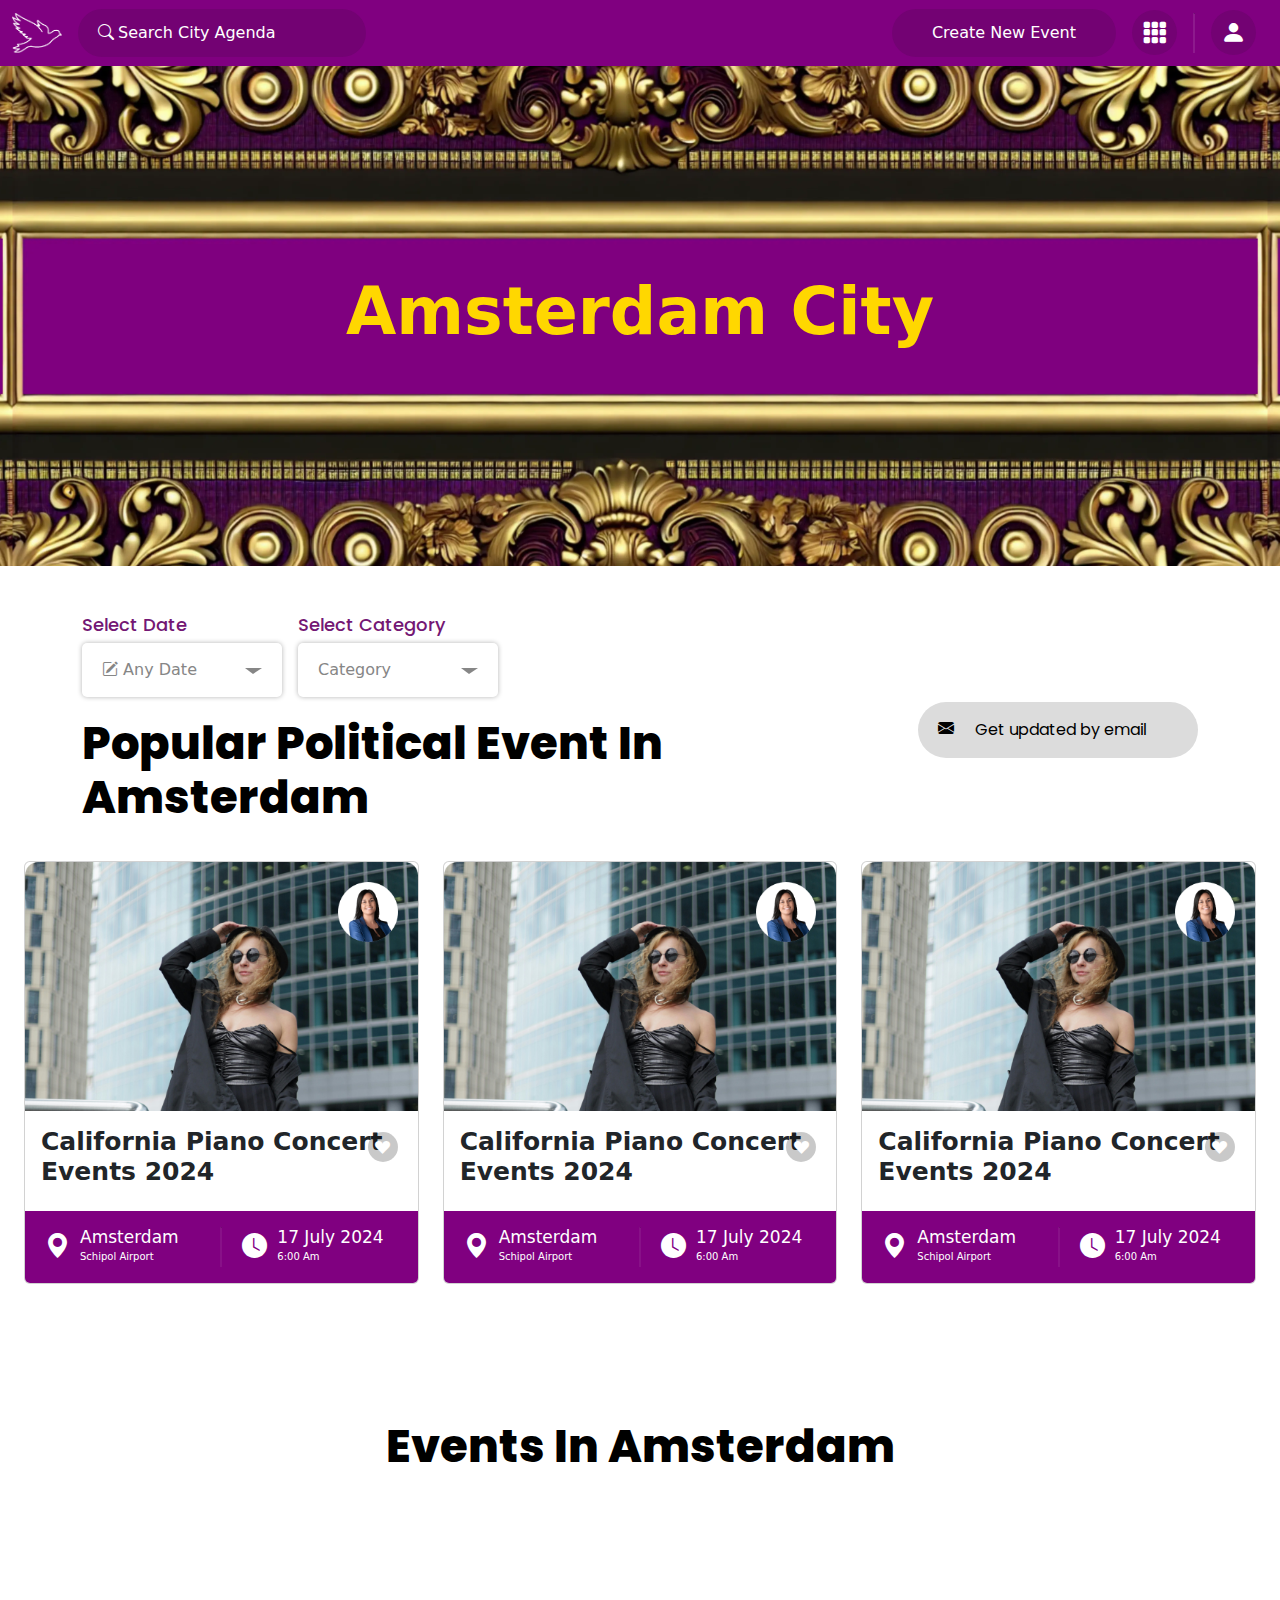
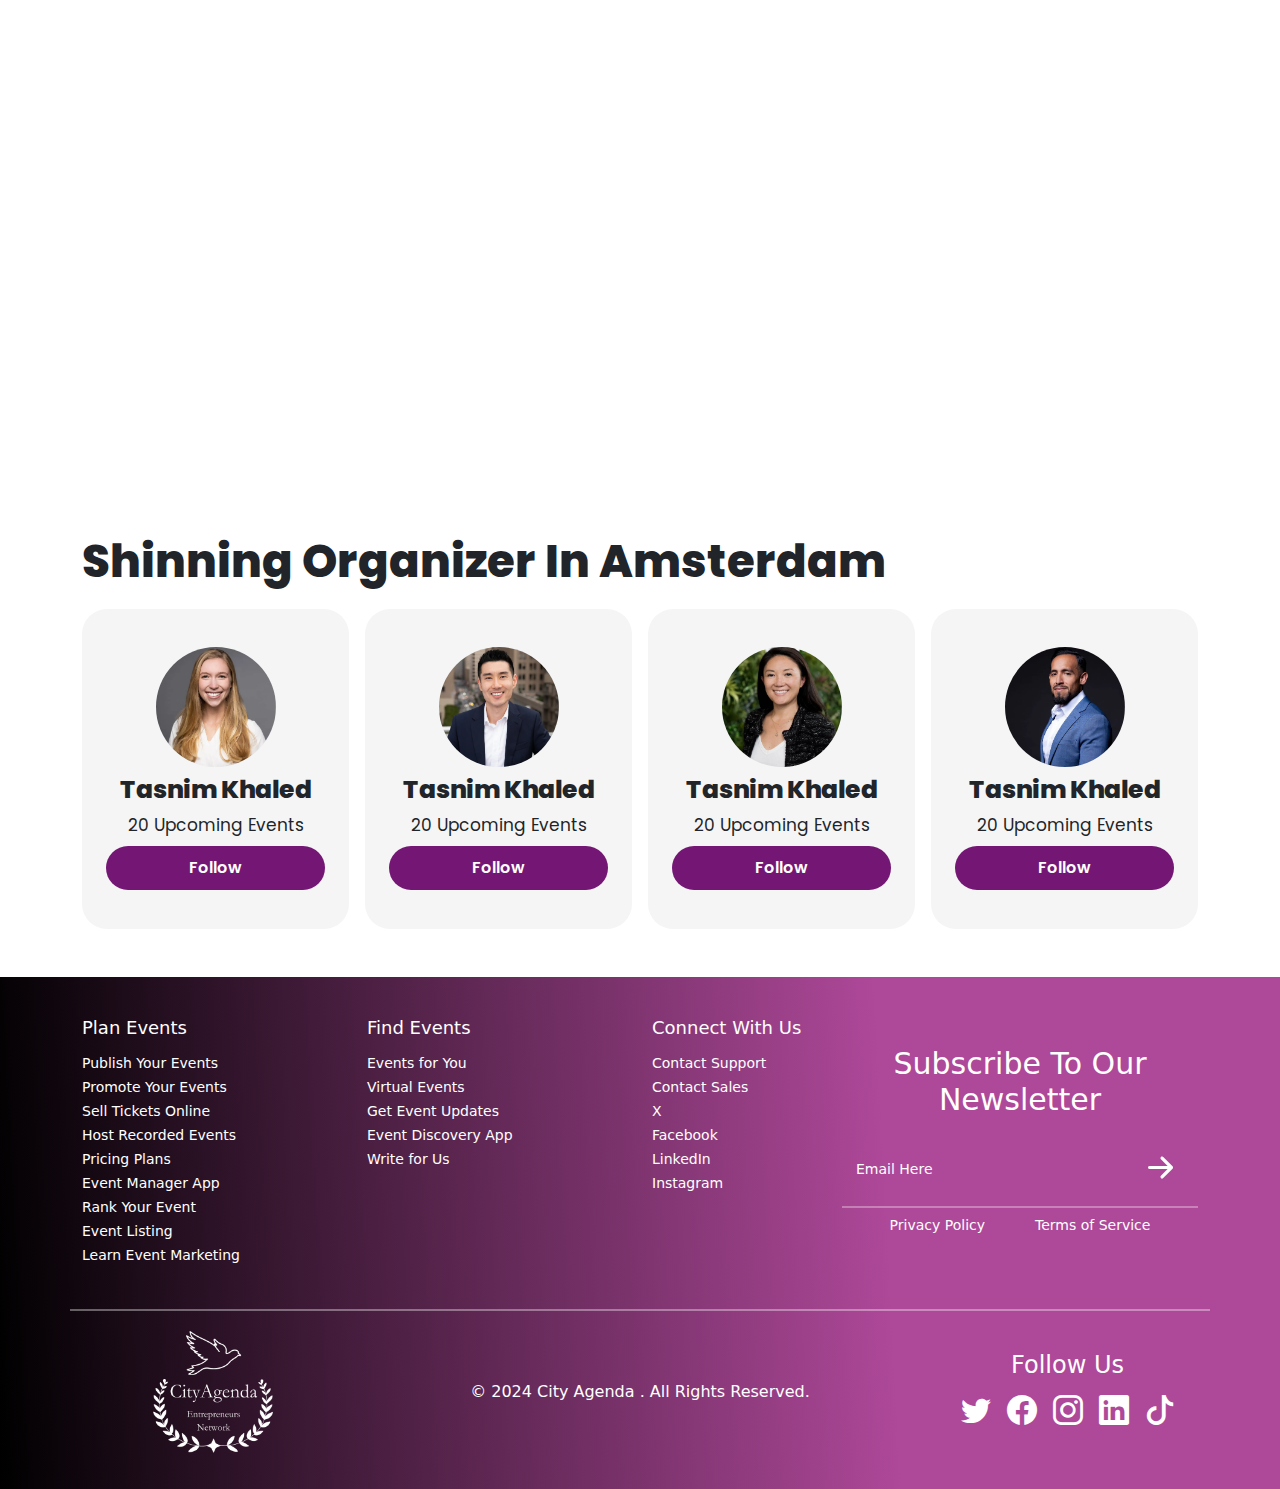
==== amesterdamPage.html @ 3f6eb044 "done" ====
<!DOCTYPE html>
<html lang="en">
<head>
    <meta charset="UTF-8">
    <meta name="viewport" content="width=device-width, initial-scale=1.0">
    <link rel="preconnect" href="https://fonts.googleapis.com">
    <link rel="preconnect" href="https://fonts.gstatic.com" crossorigin>
    <link href="https://fonts.googleapis.com/css2?family=Poppins:wght@400;500;600;700;800;900&display=swap" rel="stylesheet">

    <link rel="stylesheet" href="css/styles.css">
    <link rel="stylesheet" href="css/responsive.css">
    <link href="https://cdn.jsdelivr.net/npm/bootstrap@5.3.3/dist/css/bootstrap.min.css" rel="stylesheet" integrity="sha384-QWTKZyjpPEjISv5WaRU9OFeRpok6YctnYmDr5pNlyT2bRjXh0JMhjY6hW+ALEwIH" crossorigin="anonymous">
    <link href="https://cdn.jsdelivr.net/npm/bootstrap-icons@1.10.0/font/bootstrap-icons.css" rel="stylesheet">

    <title>Event Page</title>

</head>

<body>
    <nav class="navbar navbar-expand-lg main-nav container-fluid">
        <div class="w-100 justify-content-center">
            <div class="row w-100 align-items-center justify-content-end justify-content-sm-between">
                <div class="col-md-7 ps-4 col-sm-10 d-flex align-items-center justify-content-between justify-content-sm-start">
                    <!-- Logo -->
                    <a class="navbar-brand" href="#">
                        <img src="img/Logo.png" alt="Logo">
                    </a>
                    <!-- Search Form -->
                    <form class="d-flex align-items-center gap-1 nav-form-search" role="search">
                        <i class="bi bi-search"></i>
                        <input class="form-control me-2" type="search" placeholder="Search City Agenda" aria-label="Search City Agenda">
                    </form>
                </div>
                <!-- Toggler Button for Mobile -->
                <div class="col-2 d-lg-none d-flex justify-content-end mt-0 mt-lg-0">
                    <button class="navbar-toggler p-2" type="button" data-bs-toggle="collapse" data-bs-target="#navbarNavAltMarkup" aria-controls="navbarNavAltMarkup" aria-expanded="false" aria-label="Toggle navigation">
                        <span class="navbar-toggler-icon"></span>
                    </button>
                </div>
                <!-- Navbar Links -->
                <div class="col-md-5 col-sm-12 collapse navbar-collapse justify-content-end" id="navbarNavAltMarkup">
                    <div class="d-flex gap-3 align-items-center nav-control justify-content-lg-end justify-content-between pt-lg-0 pb-lg-0 pt-sm-3 pb-sm-3 p-0">
                        <a href="#"><button class="new-event" >Create New Event</button></a>
                        <div class="nav-action d-flex gap-3 align-items-center">
                            <!-- <i class="bi bi-people-fill"></i> -->
                            <i class="bi bi-grid-3x3-gap-fill"></i>
                            <hr class="d-none d-sm-block">
                            <i class="bi bi-person-fill"></i>
                        </div>
                    </div>
                </div>
            </div>
        </div>
    </nav>




    <section class="container-fluid bannerInner">
        <div class="container bannerInnerContent">
            <h1>Amsterdam City</h1>
        </div>
    </section>



    <section class="container-fluid p-5 pe-2 ps-2">
        <div class="container d-flex flex-lg-row flex-column">
            <div class="filterTitle">
                <div class="filterBtn d-flex gap-3 flex-column flex-lg-row flex-md-row">
                    <div class="dropdown">
                        <h4>Select Date</h4>
                        <button class="btn btn-secondary dropdown-toggle" type="button" data-bs-toggle="dropdown" aria-expanded="false">
                            <i class="bi bi-pencil-square"></i> Any Date
                        </button>
                        <ul class="dropdown-menu">
                          <li><a class="dropdown-item" href="#">Action</a></li>
                          <li><a class="dropdown-item" href="#">Another action</a></li>
                          <li><a class="dropdown-item" href="#">Something else here</a></li>
                        </ul>
                    </div>
                    <div class="dropdown">
                        <h4>Select Category</h4>
                        <button class="btn btn-secondary dropdown-toggle" type="button" data-bs-toggle="dropdown" aria-expanded="false">
                            Category
                        </button>
                        <ul class="dropdown-menu">
                          <li><a class="dropdown-item" href="#">Action</a></li>
                          <li><a class="dropdown-item" href="#">Another action</a></li>
                          <li><a class="dropdown-item" href="#">Something else here</a></li>
                        </ul>
                    </div>
                </div>
                <h2>Popular Political Event In Amsterdam</h2>
            </div>
            <div class="btnSection">
                <a href="#" class="getUpdateBtn"><i class="bi bi-envelope-fill"></i><button>Get updated by email</button></a>
            </div>
        </div>
        <div class="resultSection p-3">
            <div class="row">
                <div class="col-lg-4 col-md-6 col-sm-12 mb-4 col-">
                    <div class="card" style="width: 100%;">
                        <img class="user-id" src="img/user-img.png">
                        <i class="bi bi-suit-heart-fill heartIcon"></i>
                        <img src="img/image-1.png" alt="image-1">
                        <div class="card-body">
                        <h3>California Piano Concert Events 2024</h3>
                        </div>
                        <div class="card-bottom">
                            <div class="d-flex align-items-center">
                                <i class="bi bi-geo-alt-fill"></i>
                                <p>
                                    Amsterdam <br>
                                    <span>Schipol Airport</span>
                                </p>
                            </div>
                            <hr>
                            <div class="d-flex align-items-center">
                                <i class="bi bi-clock-fill"></i>
                                <p>
                                    17 July 2024<br>
                                    <span>6:00 Am</span>
                                </p>
                            </div>
                        </div>
                    </div>
                </div>
                <div class="col-lg-4 col-md-6 col-sm-12 mb-4 col-">
                    <div class="card" style="width: 100%;">
                        <img class="user-id" src="img/user-img.png">
                        <i class="bi bi-suit-heart-fill heartIcon"></i>
                        <img src="img/image-1.png" alt="image-1">
                        <div class="card-body">
                        <h3>California Piano Concert Events 2024</h3>
                        </div>
                        <div class="card-bottom">
                            <div class="d-flex align-items-center">
                                <i class="bi bi-geo-alt-fill"></i>
                                <p>
                                    Amsterdam <br>
                                    <span>Schipol Airport</span>
                                </p>
                            </div>
                            <hr>
                            <div class="d-flex align-items-center">
                                <i class="bi bi-clock-fill"></i>
                                <p>
                                    17 July 2024<br>
                                    <span>6:00 Am</span>
                                </p>
                            </div>
                        </div>
                    </div>
                </div>
                <div class="col-lg-4 col-md-6 col-sm-12 mb-4 col-">
                    <div class="card" style="width: 100%;">
                        <img class="user-id" src="img/user-img.png">
                        <i class="bi bi-suit-heart-fill heartIcon"></i>
                        <img src="img/image-1.png" alt="image-1">
                        <div class="card-body">
                        <h3>California Piano Concert Events 2024</h3>
                        </div>
                        <div class="card-bottom">
                            <div class="d-flex align-items-center">
                                <i class="bi bi-geo-alt-fill"></i>
                                <p>
                                    Amsterdam <br>
                                    <span>Schipol Airport</span>
                                </p>
                            </div>
                            <hr>
                            <div class="d-flex align-items-center">
                                <i class="bi bi-clock-fill"></i>
                                <p>
                                    17 July 2024<br>
                                    <span>6:00 Am</span>
                                </p>
                            </div>
                        </div>
                    </div>
                </div>
            </div>
        </div>
    </section>


    <section class="container-fluid p-5 pe-2 ps-2">
        <div class="container mapSection">
            <h2>Events In Amsterdam</h2>
            <iframe src="https://www.google.com/maps/embed?pb=!1m18!1m12!1m3!1d77979.66565659293!2d4.821560478684061!3d52.35474184399191!2m3!1f0!2f0!3f0!3m2!1i1024!2i768!4f13.1!3m3!1m2!1s0x47c63fb5949a7755%3A0x6600fd4cb7c0af8d!2sAmsterdam%2C%20Netherlands!5e0!3m2!1sen!2sph!4v1731397516847!5m2!1sen!2sph" width="100%" height="550" style="border:0; border-radius: 20px;" allowfullscreen="" loading="lazy" referrerpolicy="no-referrer-when-downgrade"></iframe>
        </div>
    </section>



    <section class="container-fluid p-5 pe-2 ps-2">
        <div class="container orgInnerSec">
            <h2>Shinning Organizer In Amsterdam</h2>
            <div class="d-flex gap-3 flex-wrap flex-lg-nowrap">
                <div class="orgPerCard d-flex flex-column gap-2 align-items-center justify-content-center p-4">
                    <img src="img/newImg30.webp">
                    <h3>Tasnim Khaled</h3>
                    <p>20 Upcoming Events</p>
                    <a href="#">Follow</a>
                </div>
                <div class="orgPerCard d-flex flex-column gap-2 align-items-center justify-content-center p-4">
                    <img src="img/newImg29.webp">
                    <h3>Tasnim Khaled</h3>
                    <p>20 Upcoming Events</p>
                    <a href="#">Follow</a>
                </div>
                <div class="orgPerCard d-flex flex-column gap-2 align-items-center justify-content-center p-4">
                    <img src="img/newImg28.webp">
                    <h3>Tasnim Khaled</h3>
                    <p>20 Upcoming Events</p>
                    <a href="#">Follow</a>
                </div>
                <div class="orgPerCard d-flex flex-column gap-2 align-items-center justify-content-center p-4">
                    <img src="img/newImg27.webp">
                    <h3>Tasnim Khaled</h3>
                    <p>20 Upcoming Events</p>
                    <a href="#">Follow</a>
                </div>
            </div>
        </div>
    </section>



    

    <footer class="container-fluid footer-section">
        <section class="container">
            <div class="row top-footer">
                <div class="col-lg-3 col-md-4 col-sm-12 mb-3">
                    <h4>Plan Events</h4>
                    <ul>
                        <li><a href="#">Publish Your Events</a></li>
                        <li><a href="#">Promote Your Events</a></li>
                        <li><a href="#">Sell Tickets Online</a></li>
                        <li><a href="#">Host Recorded Events</a></li>
                        <li><a href="#">Pricing Plans</a></li>
                        <li><a href="#">Event Manager App</a></li>
                        <li><a href="#">Rank Your Event</a></li>
                        <li><a href="#">Event Listing</a></li>
                        <li><a href="#">Learn Event Marketing</a></li>
                    </ul>
                </div>
                <div class="col-lg-3 col-md-4 col-sm-12 mb-3">
                    <h4>Find Events</h4>
                    <ul>
                        <li><a href="#">Events for You</a></li>
                        <li><a href="#">Virtual Events</a></li>
                        <li><a href="#">Get Event Updates</a></li>
                        <li><a href="#">Event Discovery App</a></li>
                        <li><a href="#">Write for Us</a></li>
                    </ul>
                </div>
                <div class="col-lg-2 col-md-4 col-sm-12 mb-3">
                    <h4>Connect With Us</h4>
                    <ul>
                        <li><a href="#">Contact Support</a></li>
                        <li><a href="#">Contact Sales</a></li>
                        <li><a href="#">X</a></li>
                        <li><a href="#">Facebook</a></li>
                        <li><a href="#">LinkedIn</a></li>
                        <li><a href="#">Instagram</a></li>
                    </ul>
                </div>
                <div class="col-lg-4 col-md-12 mb-3 d-flex justify-content-center align-items-center newsletter-col">
                    <h2>Subscribe To Our Newsletter</h2>
                    <form class="newsletter-form container d-flex justify-content-between align-items-center">
                        <input type="email" placeholder="Email Here">
                        <i class="bi bi-arrow-right-short"></i>
                    </form>
                    <ul>
                        <li><a href="#">Privacy Policy</a></li>
                        <li><a href="#">Terms of Service</a></li>
                    </ul>
                </div>
            </div>
            <div class="row bottom-footer">
                <div class="col-lg-3 col-md-12 mb-3 footer-Logo d-flex justify-content-center">
                    <img src="img/footerLogo.png">
                </div>
                <div class="col-lg-6 col-md-12 mb-3 d-flex justify-content-center align-items-center">
                    <p class="text-center creds">© 2024 City Agenda . All Rights Reserved.</p>
                </div>
                <div class="col-lg-3 col-md-12 mb-3 d-flex flex-column align-items-sm-center justify-content-center footer-social">
                    <h4>Follow Us</h4>
                    <div class="social-icons d-flex gap-3">
                        <i class="bi bi-twitter"></i>
                        <i class="bi bi-facebook"></i>
                        <i class="bi bi-instagram"></i>
                        <i class="bi bi-linkedin"></i>
                        <i class="bi bi-tiktok"></i>
                    </div>
                </div>
            </div>
        </section>
    </footer>
    
</body>

<script src="https://code.jquery.com/jquery-3.7.1.min.js" integrity="sha256-/JqT3SQfawRcv/BIHPThkBvs0OEvtFFmqPF/lYI/Cxo=" crossorigin="anonymous"></script>
<script src="https://cdn.jsdelivr.net/npm/bootstrap@5.3.3/dist/js/bootstrap.bundle.min.js" integrity="sha384-YvpcrYf0tY3lHB60NNkmXc5s9fDVZLESaAA55NDzOxhy9GkcIdslK1eN7N6jIeHz" crossorigin="anonymous"></script>

</html>
---- css/styles.css ----
.main-nav{
    background-color: #800080!important;
}

.navbar-brand img {
    width: 50px;
}

.nav-form-search i{
    color:#fff;
}


.nav-form-search{
    background-color: #730273;
    border-radius: 50px;
    padding:12px 40px !important;
    padding-left: 20px!important;
}


.nav-form-search input[type="search"]{
    background-color: transparent;
    border: 0px;
    color:#fff;
    padding: 0px;
}

.nav-form-search input[type="search"]::placeholder{
    color:#fff;
}


.navbar-content{
    display: flex;
    justify-content: space-between;
    width: 100%;
}

.new-event{
    background-color: #730273;
    padding:12px 40px!important;
    border-radius: 50px;
    border:0px;
    color:#fff;
}


.nav-action i{
    height:45px;
    width: 45px;
    background-color: #730273;
    color:#fff;
    display: flex;
    justify-content: center;
    align-items: center;
    border-radius: 50px;
    font-size: 25px;
}

.followBtn{
    background-color: #800080!important;
    color:#fff!important;
    padding:15px;
}


.nav-action hr{
    width: 0px;
    height: 40px;
    border-left: 2px solid #ffffff69;
    margin: 0;
}

.navbar-toggler{
    width:50px;
}

.navbar-toggler, .navbar-toggler:focus{
    border:0px;
    outline: none!important;
}

.navbar-toggler .navbar-toggler-icon{
    color:#fff;
}


.userBanner{
    display: flex;
    justify-content: center;
}

.userBanner img{
    width: 100%;
    height: 600px;
    object-fit: cover;
}


.linkBtn{
    text-align: center;
    text-decoration: none;
    padding:15px;
    border-radius: 50px;
    width: 200px;
    background-color: #800080;
}

.linkBtn button{
    color:#fff;
    text-transform: uppercase;
    border: 0;
    background-color: transparent;
}


.bannerLine{
    background-color: #F5F5F5;
    box-shadow: 0px 0px 2px #00000042;
}


.followSec i{
    width: 50px;
    height: 50px;
    background-color: #800080;
    color:#fff;
    border-radius: 50px;
    display: flex;
    justify-content: center;
    align-items: center;
    font-size: 27px;
}

.followSec .followContent{
    display:flex;
    flex-direction: column;
    align-items: center;
}

.followSec .followContent span{
    font-size: 13px;
    color:#000;
    text-transform: uppercase;
    font-family: 'Poppins';
}

.followSec .followContent h3{
    font-size: 35px;
    font-weight: 800;
    color:#000;
    text-transform: uppercase;
    font-family: 'Poppins';
}

.profileHead{
    display: flex;
    flex-direction: column;
    align-items: center;
    margin: 0 auto;
}

.profileHead img{
    margin-top:-220px;
    margin-bottom:20px;
    width: 250px;
    height: 250px;
    background-color: #800080;
    border-radius: 50%;
    object-fit: cover;
}

.profileHead h2{
    text-align: center;
    font-size: 30px;
    font-weight: 800;
    font-family: 'Poppins';
    color:#000;
}

.profileHead p{
    text-align: center;
    font-size: 16px;
    font-weight: 500;
    font-family: 'Poppins';
    color:#555555;
}

.profileSection{
    width:35%;
}

.contentSection{
    width: 65%;
    display:flex;
    flex-direction: column;
    align-items: end;
}

.aboutSection .accordion-item{
    border: none!important;
}

.aboutSection .accordion-button{
    display: flex;
    gap:30px;
    font-family: 'Poppins';
    font-weight: 600;
}

.aboutSection .accordion-button i {
    color:#800080;
}

.aboutSection .accordion-button:not(.collapsed){
    color:#000!important;
}


.aboutSection .accordion-button:not(.collapsed){
    background-color:#F5F5F5!important;
}

.aboutSection .accordion-button:focus{
    box-shadow: none!important;
}

.aboutSection .accordion-button::after{
    display: none!important;
}

.aboutSection .accordion-body{
    background-color:#F5F5F5!important;
}

.propSecGal{
    display:flex;
    flex-wrap: wrap;
    gap:15px;
    margin:50px 0;
}

.propSecGal img{
    width:30%;
    height: 100px;
    object-fit: cover;
    border-radius: 5px;
}

.propDetailCard{
    padding:25px;
    border-radius: 15px;
    background-color: #F5F5F5;
    display: flex;
    flex-direction: column;
    gap:10px;
    align-items: center;
}


.propDetailCard h3{
    color:#800080;
    font-family: 'Poppins';
    font-weight: 700;
    text-align: center;
}

.propDetailCard p{
    color:#000;
    font-family: 'Poppins';
    font-weight: 400;
    text-align: right;
    font-size: 20px;
}


.orgSection{
    width: 55%;
}

.orgSection h3{
    font-family: 'Poppins';
    font-size: 35px;
    font-weight: 800;
}

.orgCard{
    background-color: #F5F5F5;
    padding:15px;
    border-radius: 15px;
    display: flex;
    gap:15px;
    align-items: center;

}

.orgCard img {
    width: 35%;
    height: 100px;
    object-fit: cover;
}

.orgInfo{
    display: flex;
    flex-direction: column;
    gap:10px;
}

.orgInfo h4{
    font-weight:800;
    font-size: 15px;
    color:#000;
    font-family: 'Poppins';
    margin: 0px;
}

.orgInfo p{
    font-weight: 400;
    font-size: 12px;
    color:#000;
    font-family: 'Poppins';
    margin: 0px;
}

.tabSection .nav-link:hover{
    color:#fff!important;
    background-color: #800080!important;
    border: none;
}

.nav-tabs{
    display: flex;
    gap:20px;
}


.tabSection .nav-link.active{
    color:#fff!important;
    background-color: #800080!important;
    border: none;
    border-radius: 5px!important;
}

.tabSection .nav-tabs, .nav-link{
    font-size: 20px;
    font-family: 'Poppins';
    font-weight: 800;
    border: none;
    background-color: #fff;
    color:#000!important;
    border:none!important;
}

.tab-pane{
    padding:40px 0px;
}



.card{
    position: relative;
    overflow: hidden;
    border-radius: 20px;
}

.user-id{
    position: absolute!important;
    top:20px;
    right:20px;
    width:60px!important;
    height: 60px!important;
}


.heartIcon{
    width: 30px!important;
    height: 30px!important;
    background-color: #00000036!important;
    border-radius: 50px!important;
    display: flex!important;
    align-items: center!important;
    justify-content: center!important;
    font-size: 15px!important;
    color:#fff!important;
    position: absolute!important;
    top:270px!important;
    right: 20px!important;
}

.card-body{
    padding:20px;
}

.card-body h3{
    font-weight: 700;
    font-size: 25px;
}

.card-bottom{
    background-color: #800080;
    display:flex;
    padding:0px 20px;
    gap:20px;
}

.card-bottom div{
    flex:1;
    gap:10px;
}

.card-bottom div p {
    color:#fff;
    font-size: 17px;
    line-height: 1em;
    margin: 0;
}

.card-bottom div i{
    font-size: 25px;
    color:#fff;
}

.card-bottom div p span{
    font-size: 10px;
}

.card-bottom hr{
    width: 0px;
    height: 40px;
    border-left:2px solid #ffffff44;
}

.seeMore{
    padding: 15px 0;
}

.seeMore button{
    width: 200px!important;
}


.mobile{
    display: none;
}



.event-countdown{
    background-color: #741774a2;
    padding:20px!important;
    border-radius: 20px;
}

.event-countdown .countdown{
    display:flex;
    gap:30px;
    align-items: center;
    justify-content: center;
}

.event-countdown .countdown hr{
    width:0px;
    height: 70px;
    border-left:2px solid #fff;
}


.event-countdown .countdown .countLabel h3{
    text-align: center;
    font-size:55px;
    font-weight: 700;
    color:#fff;
    line-height: 1.2em;
    margin:0px;
}

.event-countdown .countdown .countLabel span{
    text-align: center;
    font-size:25px!important;
    font-weight: 700!important;
    color:#fff;
}


.colSection{
    display:flex;
    gap:10px;
}

.colOne{
    flex-direction: column;
}


.colTwo{
    flex-direction: column;
    position: relative;
    align-items: center;
}


.colSection img{
    width: 100%;
}


.event-count{
    display: flex;
    position: absolute;
    width: 95%;
    bottom:20px;
}


.event-count .countdown{
    display:flex;
    width: 100%;
    justify-content: space-around;
}


.event-count .countdown .countLabel{
    width: 100px;
    height: 100px;
    padding:10px;
    display: flex;
    flex-direction: column;
    align-items: center;
    justify-content: center;
    background-color: #fff;
    border-radius: 50%;
}


.event-count .countdown .countLabel h3{
    font-size: 30px;
    font-weight: 700;
    font-family: 'Poppins';
    color:#800080;
    margin: 0;
}






/* New Event Section */


.event-sec{
    padding:30px 20px;
}

.event-sec img {
    width: 100%;
    height: 450px;
    object-fit: cover;
    border-radius: 20px;
}


.event-sec h1{
    font-weight: 700;
    font-size:40px;
    margin-bottom: 0px;
    font-family: 'Poppins';
}

.event-sec h2{
    font-weight: 700;
    font-size:30px;
    margin-bottom: 0px;
    font-family: 'Poppins';
}

.event-sec h5{
    font-weight: 400;
    font-size:20px;
    margin-bottom: 0px;
    font-family: 'Poppins';
}

.event-sec h4{
    font-weight: 700;
    font-size:20px;
    margin-bottom: 0px;
    font-family: 'Poppins';
}

.event-sec h3{
    font-weight: 700;
    font-size:35px;
    margin-bottom: 0px;
    font-family: 'Poppins';
}

.event-sec p{
    font-weight: 400;
    font-size:18px;
    margin-bottom: 0px;
    text-align: left;
    font-family: 'Poppins';
}


.event-user-sec{
    display:flex;
    background-color: #F9F9F9;
    padding:15px;
    border-radius: 15px;
    justify-content: space-between;
    align-items: center;
    width: 70%;
}

.user-profile ul li::after{
    display:none;
}

.user-profile{
    display:flex;
    gap:20px;
}

.user-profile img{
    width: 70px;
    height: 70px;
    object-fit: contain;
}

.user-profile ul{
    display: flex;
    list-style: none;
    padding: 0;
    gap:20px;
    align-items: center;
    margin:0px;
}

.user-profile ul li{
    position: relative;
}


.user-profile ul li a{
    color:#000;
    text-decoration: none;
}


.user-profile ul li::after{
    color:#000!important;
    content: "|";
}

.main-btn{
    background-color: #DCDCDC;
    display: flex;
    justify-content: center;
    gap:20px;
    color:#000;
    font-size: 18px;
    padding:20px;
    border-radius: 50px;
    border:0;
    width: 250px;
    font-weight: 500;
}



.date-location{
    display: flex;
    align-items: flex-start;
    gap:20px;
    width: 100%;
}


.dl-sec{
    display: flex;
    flex-direction: column;
    gap:10px;
    padding:20px;
    background-color: #F9F9F9;
    border-radius: 15px;
    width: 50%;
}

.dl-sec h3{
    font-size: 25px;
    font-weight: 700;
    color:#800080;
}

.dl-sec p{
    font-size: 18px;
    font-weight: 600;
    color:#000;
    display: flex;
    gap:10px;
}


.refund-list{
    padding: 0;
    list-style: none;
    display: flex;
    gap:10px;
    flex-direction:column;
}

.refund-list li {
    display: flex;
    gap:15px;
    font-size: 18px;
    color:#000;
    align-items: center;
}


.refund-list li img{
    width: 20px;
    height: 20px;
    object-fit: contain;
}



.tagTitle{
    margin: 0;
    font-size: 35px;
    font-size: 'Poppins';
    color:#000;
}


.tag-section{
    display:flex;
    flex-wrap: wrap;
    gap:20px;
}



.icon-controls {
    display:flex;
    justify-content: end;
    gap:20px;
    align-items: center;
}

.icon-controls i {
    font-size: 30px;
    color:#800080;
    padding:10px;
    border-radius: 50px;
    height: 55px;
    width: 55px;
    border:1px solid #800080;
    transition: .4s;
    background-color: transparent;
    display:flex;
    align-items: center;
    justify-content: center;
}

.icon-controls i:hover{
    background-color: #800080;
    border-color: #800080;
    color:#fff;
}





.free-tickets{
    background-color: #F9F9F9;
    padding:35px;
    border-radius: 20px;
    box-shadow: 0px 0px 5px #00000013;
    display: flex;
    flex-direction: column;
    gap:20px;
}

.free-tickets h3{
    text-align: center;
    color:#800080;
    font-size: 35px;
}

.free-tickets .main-btn{
    width: 100%;
}


.free-tickets .quantity{
    display: flex;
    justify-content: space-between;
}

.free-tickets .quantity h3{
    font-size: 20px;
    text-align: left;
    font-weight: 500;
}




.counterSec{
    display: flex;
    gap:5px;
    font-size: 15px;
    color:#800080;
    align-items: center;
}

.counterSec i{
    width: 20px;
    height: 20px;
}

.counterSec i::before, .counterSec span{
    font-size: 16px!important;
    font-weight: 500;
    color:#800080;
}



.newTags .tag-items{
    font-size: 15px;
    color:#800080;
    width: auto!important;
    padding:15px;
    background-color: #EEEEEE;
}



.highLightCard{
    padding:25px;
    border-radius: 10px;
    background-color: #F5F5F5;
    display: flex;
    flex-direction: column;
    gap:15px;
    justify-content: center;
}

.highLightCard h2{
    color: #800080;
    text-align: center;
}



.highLightItems{
    display: flex;
    flex-direction: column;
    justify-content: center;
    gap:15px;
}


.highLightItem{
    display: flex;
    gap:15px;
    align-items: center;
}

.highLightItem img{
    width: 30px;
    height: 30px;
    object-fit: contain;
}


.highLightItem i {
    color:#800080;
    font-size: 20px;
}

.highLightItem p {
    color:#000;
    font-size: 18px;
    font-weight: 600;
}



.getTckBtn{
    padding:15px;
    background-color: #800080;
    color:#fff;
}




.agendaSec h2{
    color:#000;
    font-family: 'Poppins';
    font-weight: 800;
    font-size: 30px;
}


.agendaCards{
    display:flex;
    gap:0px;
    border-radius: 15px;
    overflow: hidden;
}

.cardDate{
    width: 30%;
    padding:40px;
    display: flex;
    align-items: center;
    justify-content: center;
    background-color: #800080;
}


.cardDate p{
    color:#fff;
    font-family: 'Poppins';
    font-weight: 800;
    margin: 0;
    font-size: 20px;
    text-align: center;
}


.cardDetails{
    width: 70%;
    display: flex;
    gap:15px;
    justify-content: center;
    flex-direction: column;
    padding:30px;
    background-color: #F9F9F9;
}



.cardDetails h3{
    font-size: 20px;
    font-family: 'Poppins';
    font-weight: 600;
    color:#000;
}

.cardDetails p{
    font-size: 15px;
    font-family: 'Poppins';
    font-weight: 400;
    color:#000;
}

/* END New Event Section */











/* Speaker Section */


.speakerSect{
    display: flex;
    flex-wrap: wrap;
    gap: 15px;
    justify-content: flex-start;
}


.speakerItem{
    width: 24%;
    display: flex;
    flex-direction: column;
    gap:10px;
}



.speakerImg{
    height: 350px;
    background-position: center center;
    background-size: cover;
    border-radius: 15px;
    position: relative;
    padding:20px;
    display: flex;
    flex-direction: column;
    justify-content: flex-end;
    align-items: center;
    overflow: hidden;
}

.speakerImg::before{
    position: absolute;
    z-index: 0;
    top:0;
    left: 0;
    content: "";
    height: 100%;
    width: 100%;
    background: rgb(2,0,36);
    background: linear-gradient(180deg, rgba(2,0,36,0) 0%, rgba(0,0,0,1) 100%);
}


.speakerImg h4{
    font-size: 25px;
    font-family: 'Poppins';
    font-weight: 800;
    text-align: center;
    color: #fff;
    position: relative;
    z-index: 1;
}


.speakerImg span{
    font-size: 17px;
    font-family: 'Poppins';
    font-weight: 400;
    text-align: center;
    color: #fff;
    position: relative;
    z-index: 1;
}


.speakerSocial{
    display: flex;
    justify-content: center;
    gap:20px;
    padding: 10px;
}

.speakerSocial i{
    height: 45px;
    width: 45px;
    background-color: #741774;
    border-radius: 50%;
    color:#fff;
    font-size: 25px;
    display: flex;
    align-items: center;
    justify-content: center;
}


.spkrSect h2{
    color:#000;
    font-family: 'Poppins';
    font-weight: 800;
    font-size: 40px;
}

/* END Speaker Section */




/* Sponsor and Partners */

.sponPart{
    background-image: url('../img/newImg31.webp');
    background-position: center center;
    background-size: cover;
    position: relative;
    padding:120px 20px;
}

.sponPart::before{
    content: "";
    top: 0;
    left: 0;
    width: 100%;
    height: 100%;
    background-color: #741774de;
    position: absolute;
    
}

.sponPart .container{
    z-index: 1;
    position: relative;
}

.sponPart h3{
    text-align: center;
    font-family: 'Poppins';
    font-weight: 800;
    font-size: 45px;
    color:#fff;
}


.sponPart p{
    text-align: center;
    font-family: 'Poppins';
    font-weight: 400;
    font-size: 20px;
    color:#fff;
}


.sponPartImgs{
    display: flex;
    gap:0px;
    align-items: center;
}

.sponPartImgs img{
    height: 45px;
    object-fit: contain;
    width: 20%;
}


/* END Sponsor and Partners */







/* FAQ Section */


.fqsSec{
    padding:50px 20px;
}


.fqsSec h3{
    font-size: 40px;
    font-family: 'Poppins';
    font-weight: 800;
    color:#000;
    text-align: center;
}

.fqsSec .accordion{
    display: flex;
    flex-direction: column;
    gap:15px;
}


.fqsSec .accordion-item{
    border: none!important;
}

.fqsSec .accordion-button{
    display: flex;
    gap:30px;
    font-family: 'Poppins';
    font-weight: 600;
    background-color: #F9F9F9;
}

.fqsSec .accordion-button i {
    color:#5C0077;
}

.fqsSec .accordion-button:not(.collapsed){
    color:#000!important;
}


.fqsSec .accordion-button:not(.collapsed){
    background-color:#F5F5F5!important;
}

.fqsSec .accordion-button:focus{
    box-shadow: none!important;
}

.fqsSec .accordion-body{
    background-color:#F5F5F5!important;
}



/* END FAQ Section */








/* Refund Policy */


.refundPol{
    padding: 30px;
    background-color: #F9F9F9;
    border-radius: 15px;
}

.refundPol h3{
    font-size: 30px;
    font-family: 'Poppins';
    color:#5C0077;
    font-weight: 800;
}


.refundPol .refund-list {
    margin: 0;
}



/* END REfund Policy */





/* Similar Event */

.simEvent h2{
    font-size: 35px;
    font-weight: 800;
    color:#000;
    font-family: 'Poppins';
}


/* END Similar Event */






/* Modal */


.modal-content{
    padding:30px;
    position: relative;
}


.url-input {
    padding: 10px;
    border: 1px solid #ccc;
    border-radius: 5px;
    width: 300px;
    background-color: #ddd;
}

.copy-button {
    padding: 10px 20px;
    border: none;
    background-color: #800080;
    color: white;
    border-radius: 5px;
    cursor: pointer;
}

.copy-button:active {
    background-color: #5e005e;
}

.modalCont{
    display: flex;
    flex-direction: column;
    gap:15px;
    align-items: center;
}


.modalCont img {
    width: 200px;
    height: 200px;
    object-fit: contain;
}

.modalCont p {
    text-align: center;
    font-size: 12px;
}


.modalCont h3 {
    text-align: center;
}

.modalCont h6 {
    text-align: center;
}


.socialImg{
    width: 100%;
    display: flex;
    justify-content: center;
    gap:20px;
}

.socialImg img {
    width: 45px;
    height: 45px;
    object-fit: cover;
    border-radius: 50%;
}

.btn-close{
    position: absolute;
    top: 25px;
    right: 25px;
}


/* END Modal */




/* Emsterdam Page */


.bannerInner{
    background-image: url('../img/newImg33.webp');
    background-position: center center;
    background-repeat: repeat-x;
    background-size: contain;
    height: 500px;
    display:flex;
    justify-content: center;
    align-items: center;
}

.bannerInnerContent{
    display:flex;
    justify-content: center;
    align-items: center;
}

.bannerInnerContent h1{
    font-size: 65px;
    font-weight: 800;
    color:#FFD700;
}


.dropdown-toggle{
    width:200px!important;
    background-color: #fff!important;
    border-radius: 5px!important;
    color:#868686!important;
    padding:15px 20px!important;
    text-align: left!important;
    position: relative;
    border: 0px!important;
    box-shadow: 0px 0px 5px #0000004d;
}

.dropdown-toggle::after{
    right:20px!important;
    top:25px!important;
    position: absolute;
    border-top: .4em solid!important;
    border-right: .6em solid transparent!important;
    border-bottom: 0!important;
    border-left: .5em solid transparent!important;
}

.dropdown h4{
    font-size: 18px;
    font-family: 'Poppins';
    color:#741774;
}

.filterTitle h2{
    margin:20px 0px;
    font-family: 'Poppins';
    font-size: 45px;
    color:#000;
    font-weight: 800;
}

.filterTitle, .btnSection{
    flex: auto;
}

.btnSection{
    display: flex;
    justify-content: flex-end;
    align-items: center;
}


.getUpdateBtn{
    width:280px;
    border-radius: 50px;
    text-decoration: none;
    color:#000;
    padding:15px 20px;
    gap:15px;
    display: flex;
    background-color: #DCDCDC;
}

.getUpdateBtn button{
    border: none;
    background-color: transparent;
    text-align: center;
    color:#000;
    font-family: 'Poppins';
}

.mapSection h2{
    text-align: center;
    font-size: 45px;
    color:#000;
    font-family: 'Poppins';
    font-weight: 800;
}

.orgPerCard{
    border-radius: 25px;
    background-color: #F5F5F5;
    flex:auto;
    height: 320px;
}

.orgPerCard img{
    width: 120px;
    height: 120px;
    border-radius: 50%;
    object-fit: cover;
}

.orgPerCard h3{
    text-align: center;
    font-size: 25px;
    font-family: 'Poppins';
    font-weight: 800;
    margin: 0;
}

.orgPerCard p{
    text-align: center;
    font-size: 17px;
    font-family: 'Poppins';
    font-weight: 400;
    margin: 0;
}

.orgPerCard a{
    text-align: center;
    padding: 10px 15px;
    width:100%;
    background-color: #741774;
    color:#fff;
    text-decoration: none;
    font-family: 'Poppins';
    font-weight: 600;
    border-radius: 50px;
}


.orgInnerSec h2{
    text-align: left;
    font-size: 45px;
    font-family: 'Poppins';
    font-weight: 800;
    margin: 0;
    margin-bottom:20px;
}


/* End Emsterdam Page */





/* Footer */

.footer-section{
    padding:40px 20px 0px;
    background: rgb(174,72,153);
    background: linear-gradient(267deg, rgba(174,72,153,1) 31%, rgba(0,0,0,1) 100%);
}


.top-footer{
    border-bottom: 2px solid #ffffff5d;
    padding-bottom: 10px;
}

.top-footer div{
    display: flex;
    flex-direction: column;
    gap:5px;
}

.top-footer h4{
    color:#fff;
    font-weight: 500;
    font-size: 18px;
}

.top-footer ul{
    list-style: none;
    padding: 0;
    display: flex;
    flex-direction: column;
    gap:0px;
}

.top-footer li a{
    text-decoration: none;
    color:#fff;
    font-size: 14px;
}

.top-footer h2{
    color:#fff;
    font-weight: 500;
    text-align: center;
    font-size: 30px;
}

.newsletter-form{
    border-bottom:2px solid #ffffff52;
}


.newsletter-form input[type="email"]{
    background-color: transparent;
    border: 0px;
    outline:none!important;
    width: 80%;
}

.newsletter-form input[type="email"]::placeholder{
    color:#fff;
    font-size: 14px;
}

.newsletter-form i{
    font-size: 50px;
    color:#fff;
}

.newsletter-col ul{
    flex-direction: row;
    justify-content: center;
    gap:50px;
}

.bottom-footer{
    padding:20px 0px 20px;
}


.bottom-footer div img{
    width: 120px;
}

.bottom-footer .creds{
    color:#fff;
    margin-bottom: 0;
}

.bottom-footer h4{
    color:#fff;
    font-weight: 500;
}

.bottom-footer .social-icons i {
    font-size: 30px;
    color:#fff;
}


.social-share{
    display: flex;
    justify-content: center;
    gap:20px;
}

.social-share i {
    font-size: 40px;
    color:#741774;
}


/* END FOOTER */
---- css/responsive.css ----
@media only screen and (max-width:1042px){
    .profileSection, .contentSection{
        width: 100%;
    }


    .desktop{
        display: none;
    }


    .mobile{
        display: block;
    }

    .userBanner img{
        height: 350px;
    }

    .orgSection{
        width: 100%;
    }

    .heartIcon{
        top:120px!important;
    }


    .colOne{
        flex-direction: row;
        gap: 20px;
        justify-content: center;
    }

    .colOne img{
        width: 47%;
    }


    .event-count .countdown .countLabel h3{
        font-size:25px!important;
    }
    
    .event-count .countdown .countLabel span{
        font-size:12px!important;
    }



    .event-count .countdown .countLabel{
        width: 80px;
        height: 80px;
    }


    .colThree img{
        height: 300px;
        width: 100%;
        object-fit: cover;
    }


    .icon-controls{
        justify-content: center;
    }

    

    .event-user-sec, .user-profile{
        flex-direction: column;
        align-items: center;
        gap: 10px;
    }


    .user-profile ul li::after{
        display: none;
    }

    .date-location{
        flex-direction: column;
    }

    .dl-sec{
        width: 100%;
    }

    .agendaCards{
        flex-direction: column;
    }

    .cardDate, .cardDetails{
        width:100%;
        padding:25px;
    }


    .speakerItem{
        width: 100%;
    }


    .sponPartImgs{
        flex-wrap: wrap;
    }


    .sponPart{
        padding:60px 20px;
    }

    .sponPartImgs img{
        width: 50%;
        padding: 10px;
    }


    .footer-Logo{
        display: flex;
        justify-content: center;
    }

    .footer-social{
        align-items: center;
    }

    .fqsSec h3,
    .sponPart h3,
    .spkrSect h2{
        font-size: 30px;
    }

    .url-input, .copy-button{
        width: 100%;
    }


    .bannerInner{
        height: 300px;
    }

    .bannerInnerContent h1{
        font-size: 50px;
    }

    .btnSection{
        justify-content: flex-start;
    }

    .orgInnerSec h2, 
    .mapSection h2,
    .filterTitle h2,
    .bannerInnerContent h1{
        font-size: 35px;
    }

    

}


@media screen and (max-width:500px){
    .bannerInner{
        height: 250px;
        background-size: cover;
    }
    .dropdown-toggle{
        width: 100%!important;
    }
}
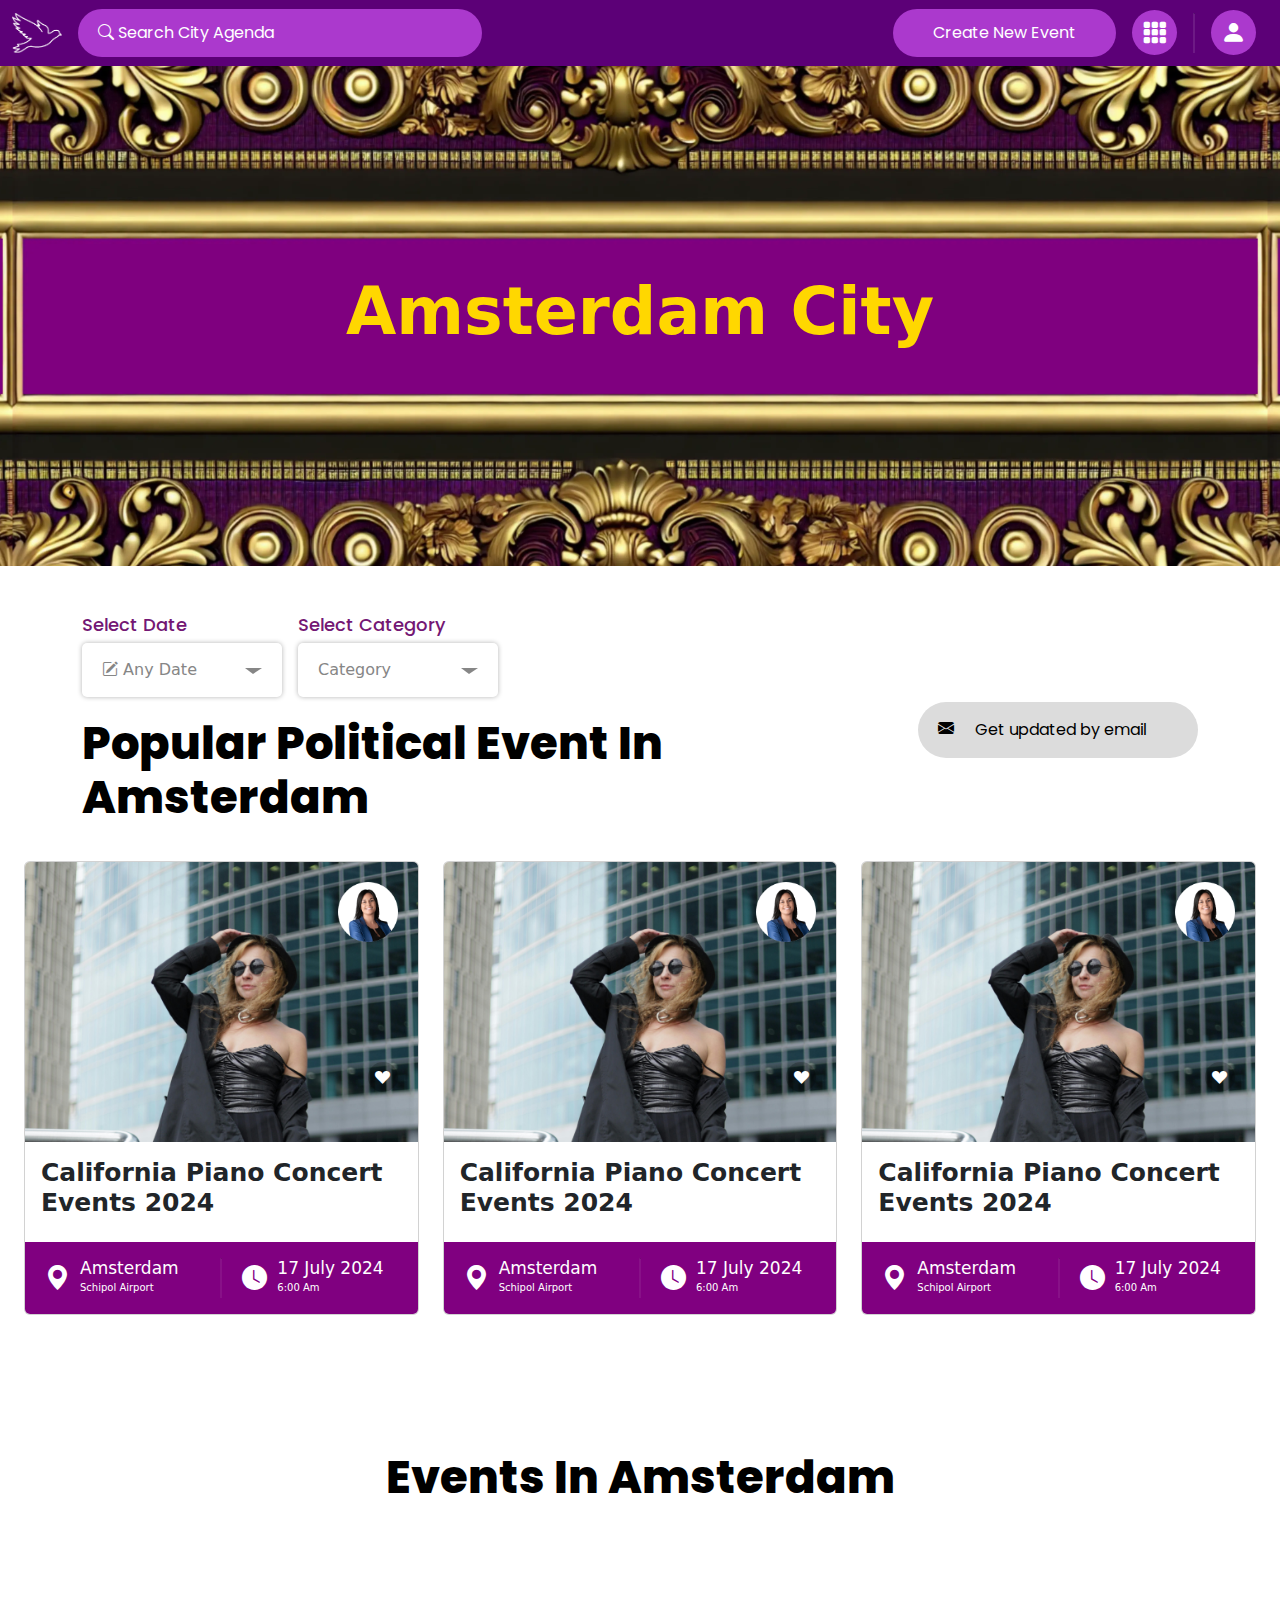
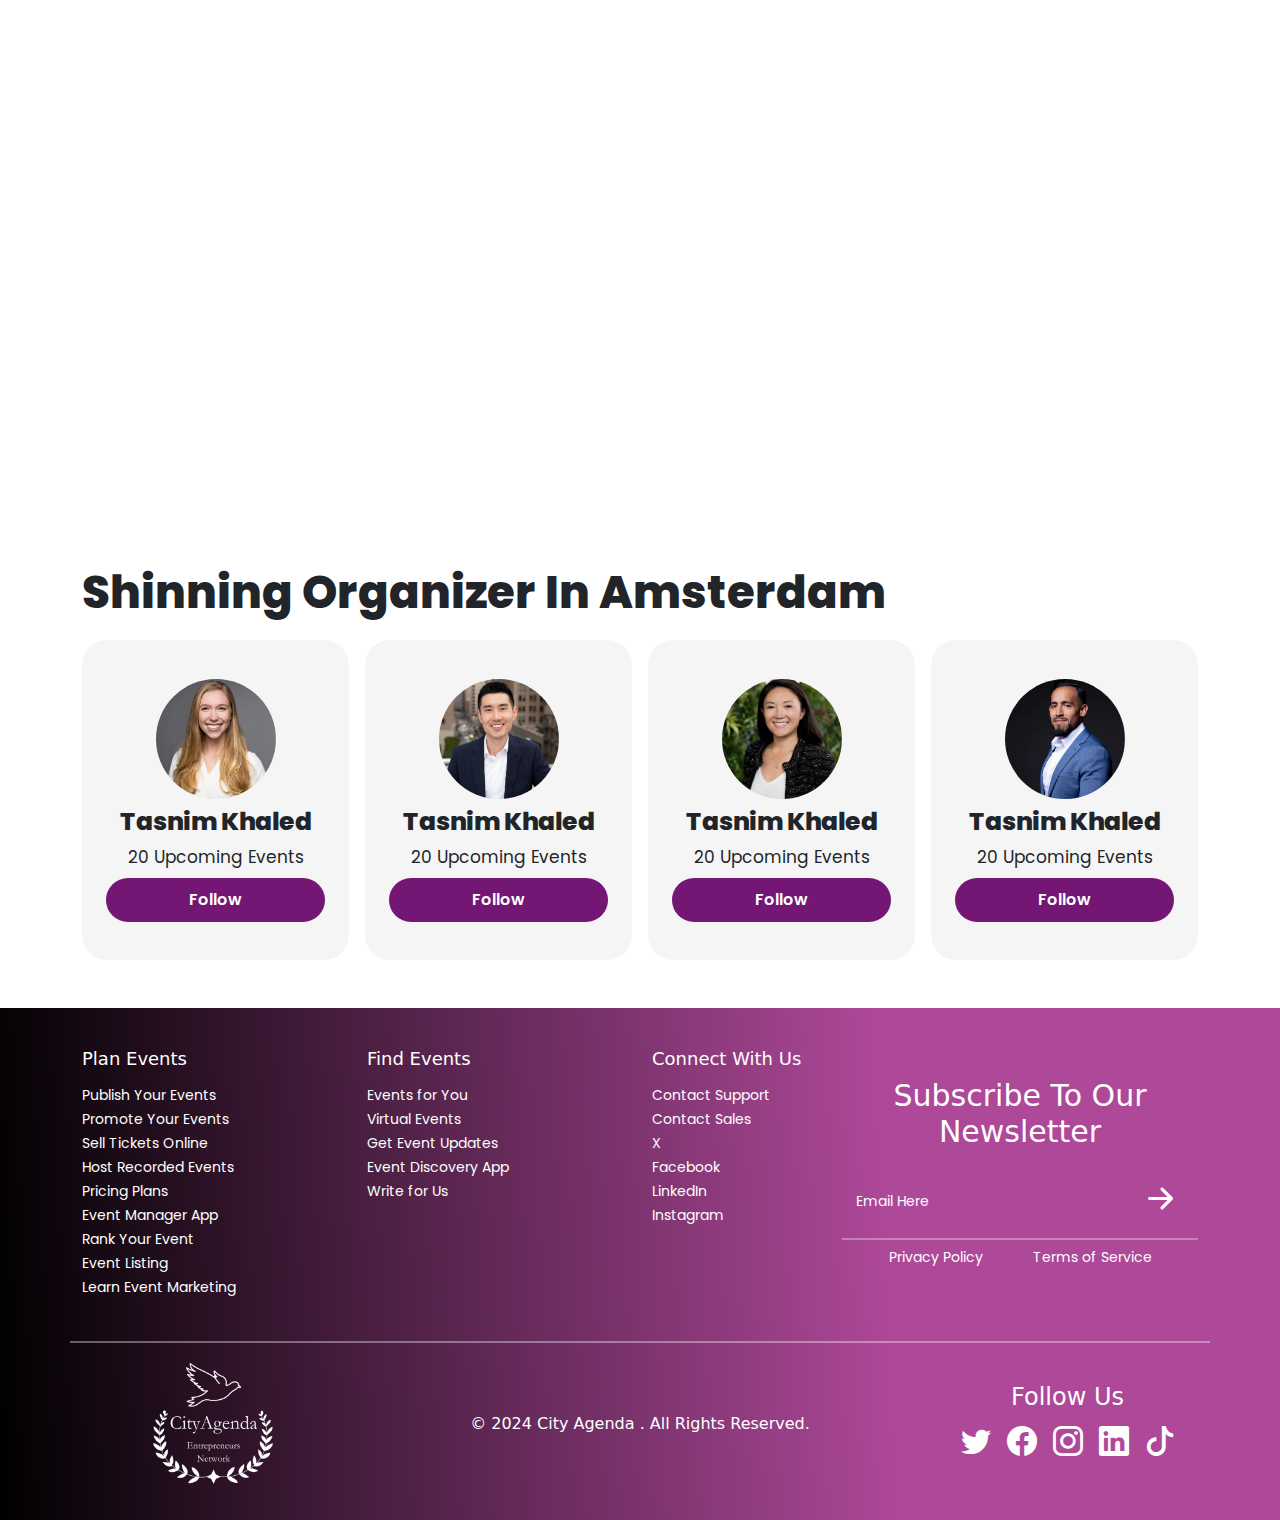
==== commit 77bbddd9: "done with the images responsive for mobile" ====
--- a/amesterdamPage.html
+++ b/amesterdamPage.html
@@ -103,7 +103,7 @@
                     <div class="card" style="width: 100%;">
                         <img class="user-id" src="img/user-img.png">
                         <i class="bi bi-suit-heart-fill heartIcon"></i>
-                        <img src="img/image-1.png" alt="image-1">
+                        <img src="img/image-1.png" class="cardImg" alt="image-1">
                         <div class="card-body">
                         <h3>California Piano Concert Events 2024</h3>
                         </div>
@@ -130,7 +130,7 @@
                     <div class="card" style="width: 100%;">
                         <img class="user-id" src="img/user-img.png">
                         <i class="bi bi-suit-heart-fill heartIcon"></i>
-                        <img src="img/image-1.png" alt="image-1">
+                        <img src="img/image-1.png" class="cardImg" alt="image-1">
                         <div class="card-body">
                         <h3>California Piano Concert Events 2024</h3>
                         </div>
@@ -157,7 +157,7 @@
                     <div class="card" style="width: 100%;">
                         <img class="user-id" src="img/user-img.png">
                         <i class="bi bi-suit-heart-fill heartIcon"></i>
-                        <img src="img/image-1.png" alt="image-1">
+                        <img src="img/image-1.png" class="cardImg" alt="image-1">
                         <div class="card-body">
                         <h3>California Piano Concert Events 2024</h3>
                         </div>
--- a/css/styles.css
+++ b/css/styles.css
@@ -1,6 +1,13 @@
+label, input, a, b{
+    font-family: 'Poppins'!important;
+}
+
+
+
+
 
 .main-nav{
-    background-color: #800080!important;
+    background-color: #5c0077!important;
 }
 
 .navbar-brand img {
@@ -13,7 +20,7 @@
 
 
 .nav-form-search{
-    background-color: #730273;
+    background-color: #ab39cd;
     border-radius: 50px;
     padding:12px 40px !important;
     padding-left: 20px!important;
@@ -39,7 +46,7 @@
 }
 
 .new-event{
-    background-color: #730273;
+    background-color: #ab39cd;
     padding:12px 40px!important;
     border-radius: 50px;
     border:0px;
@@ -50,7 +57,7 @@
 .nav-action i{
     height:45px;
     width: 45px;
-    background-color: #730273;
+    background-color: #ab39cd;
     color:#fff;
     display: flex;
     justify-content: center;
@@ -363,6 +370,12 @@
     position: relative;
     overflow: hidden;
     border-radius: 20px;
+}
+
+.card .cardImg{
+    width: 100%;
+    height: 280px;
+    object-fit: cover;
 }
 
 .user-id{
@@ -385,7 +398,7 @@
     font-size: 15px!important;
     color:#fff!important;
     position: absolute!important;
-    top:270px!important;
+    top:200px!important;
     right: 20px!important;
 }
 
@@ -824,6 +837,7 @@
 .counterSec i{
     width: 20px;
     height: 20px;
+    cursor: pointer;
 }
 
 .counterSec i::before, .counterSec span{
@@ -1313,6 +1327,218 @@
 .modalCont h6 {
     text-align: center;
 }
+
+
+
+
+/* Modal Event */
+
+
+#congratsModal .modal-dialog{
+    width: 100%!important;
+    max-width: 500px!important;
+}
+
+
+.modal-dialog{
+    max-width: 1000px!important;
+    width: 100%!important;
+    height: 100vh;
+    margin: 0 auto!important;
+    display: flex;
+    align-items: center;
+}
+
+
+/* #heartModal .modal-dialog,
+#emailModal .modal-dialog{
+    max-width: 700px!important;
+    width: 100%!important;
+} */
+
+
+.modal-content{
+    background-color: #fff;
+}
+
+
+.modal-details hr, .modal-content hr{
+    width: 100%;
+}
+
+.modal-details .not-you-sec div{
+    font-size: 14px;
+    text-align: left;
+    width: 100%;
+}
+
+.modal-details .not-you-sec{
+    display: flex;
+    justify-content: space-between;
+    width: 100%;
+}
+
+.modal-details .not-you-sec a {
+    text-decoration: none;
+    color: #000;
+}
+
+
+.modal-details form{
+    display: flex;
+    flex-direction: column;
+    gap:10px;
+    width: 100%;
+}
+
+.modal-details form .fullname{
+    display: flex;
+    gap:10px;
+}
+
+.modal-details form label{
+    font-size: 13px;
+    font-family: 'General Sans';
+}
+
+.modal-details form .fullname label{
+    display: flex;
+    flex-direction: column;
+    gap:10px;
+    width: 100%;
+    
+}
+
+
+.modal-details form .email-input{
+    display: flex;
+    flex-direction: column;
+    gap:10px;
+    width: 100%;
+}
+
+.modal-details form input{
+    background-color:#F9F9F9 ;
+    padding:15px;
+    font-size: 14px;
+    border: 0;
+    border-radius: 5px;
+}
+
+.modal-details form .checkbox-input{
+    display: flex;
+    align-items: center;
+    gap:5px;
+    font-size: 12px;
+    color:#000;
+}
+
+.modal-details form p{
+    font-size: 14px;
+    color:#000;
+}
+
+
+
+
+
+.order-col{
+    display: flex;
+    flex-direction: column;
+    justify-content: space-between;
+}
+
+
+
+
+.order-col img{
+    width: 100%;
+    height: 200px;
+    object-fit: cover;
+    border-radius: 0;
+}
+
+.oder-details {
+    display: flex;
+    flex-direction: column;
+    gap:10px;
+}
+
+.oder-details p{
+    font-size: 15px!important;
+}
+
+
+.order-sum{
+    padding:20px;
+    background-color: #F8F7FA;
+    display: flex;
+    flex-direction: column;
+    justify-content: space-between;
+    min-height: auto;
+    height: 100%;
+}
+
+.sum-detail, .sum-total{
+    display: flex;
+    justify-content: space-between;
+}
+
+.sum-total{
+    margin-top: 100px;
+    padding-top: 20px;
+    border-top:1px solid #000;
+}
+
+
+
+.date-location{
+    display: flex;
+    gap:20px;
+    width: 100%;
+}
+
+.dl-sec{
+    display: flex;
+    flex-direction: column;
+    gap:10px;
+    padding:20px;
+    background-color: #F9F9F9;
+    border-radius: 15px;
+    width: 50%;
+}
+
+.dl-sec h3{
+    font-size: 25px;
+    font-weight: 700;
+    color:#741774;
+}
+
+.dl-sec p{
+    font-size: 18px;
+    font-weight: 600;
+    color:#000;
+    display: flex;
+    gap:10px;
+}
+
+
+
+.credit-debit{
+    padding:20px;
+    border-radius: 15px;
+    background-color: #F9F9F9;
+}
+
+.credit-debit label input{
+    background-color: #fff;
+
+}
+
+
+
+/* END Modal Event */
+
 
 
 .socialImg{
@@ -1501,6 +1727,142 @@
 
 
 
+
+
+
+/* Search Section */
+
+
+
+.searchSec{
+    padding:60px 20px;
+}
+
+.searchForm{
+    background-color: #f2f2f2;
+    padding:20px;
+    border-radius: 10px;
+}
+
+
+.inputField {
+    flex:auto;
+    width: 85%;
+    padding:13px 20px;
+    border-radius: 50px;
+    background-color: #fff;
+    color:#e7e7e7;
+}
+
+.inputField.Btn{
+    width: 15%;
+    flex:auto;
+    color: #fff;
+    background-color: #5c0077;
+}
+
+.inputField input {
+    width: 100%;
+    border: 0;
+    background-color: transparent;
+    outline: none;
+}
+
+
+.inputField.Btn input {
+    width: 100%;
+    border: 0;
+    background-color: transparent;
+    outline: none;
+    color: #fff;
+}
+
+
+
+.searchSec form .dropdown-section {
+    margin-top: 20px;
+}
+
+
+.searchSec form .dropdown-section .filter_dp{
+    width: 20%;
+}
+
+.searchSec form .dropdown-section .filter_dp select, .sort-dropdown select{
+    outline: none;
+    font-family: 'Poppins'!important;
+    font-size: 13px!important;
+    padding: 15px!important;
+}
+
+
+.searchSec form .dropdown-section label {
+    font-weight: bold;
+    color: #6C2A7A; /* Purple */
+    font-size: 14px;
+}
+.searchSec form .dropdown-section .dropdown {
+    width: 100%;
+    max-width: 200px;
+    margin: 10px 0;
+}
+
+
+.searchSec form .sort-dropdown {
+    margin-left: auto;
+    width: 25%;
+}
+
+.searchSec form .form-select {
+    box-shadow: 0px 4px 6px rgba(0, 0, 0, 0.1);
+}
+
+
+
+
+
+.resultSec .nav-tabs{
+    border: none!important;
+}
+
+
+.resultSec .nav-tabs .nav-link {
+    border-radius: 5px;
+    color: #6C2A7A!important; /* Purple text color */
+    font-weight: bold;
+    transition: all 0.3s ease;
+    width: 150px;
+    box-shadow: 0px 0px 5px #0000004b;
+}
+
+.resultSec .nav-tabs .nav-link.active {
+    color: white!important;
+    background-color: #6C2A7A; /* Purple background */
+}
+
+.resultSec .tab-content {
+    padding:0px;
+    border: none!important; /* Align with tabs */
+}
+
+
+/* END Search Section */
+
+
+
+
+
+
+
+
+
+
+
+
+
+
+
+
 /* Footer */
 
 .footer-section{
--- a/css/responsive.css
+++ b/css/responsive.css
@@ -5,6 +5,10 @@
         width: 100%;
     }
 
+    .navbar-toggler{
+        color:#fff!important;
+    }
+
 
     .desktop{
         display: none;
@@ -24,7 +28,7 @@
     }
 
     .heartIcon{
-        top:120px!important;
+        top:160px!important;
     }
 
 
@@ -156,6 +160,16 @@
         font-size: 35px;
     }
 
+
+    .fullname{
+        flex-direction: column;
+    }
+
+
+
+    .inputField{
+        width: 70%;
+    }
     
 
 }
@@ -166,7 +180,58 @@
         height: 250px;
         background-size: cover;
     }
+
+    .inputField, .inputField.Btn{
+        width: 100%;
+    }
+
+
     .dropdown-toggle{
         width: 100%!important;
     }
+
+    .modal-content{
+        width: 95%!important;
+        margin: auto;
+    }
+
+    .modal-dialog{
+        height: 90vh!important;
+    }
+
+    .place-oder{
+        width: 100%!important;
+    }
+
+
+    .filter_dp, .sort-dropdown,
+    .resultSec .nav-tabs .nav-link{
+        width: 100%!important;
+    }
+
+    .resultSec .nav-tabs .nav-link{
+        padding:10px 13px;
+    }
+
+    .heartIcon{
+        top: 130px!important;
+    }
+
+    .card-bottom div p{
+        font-size: 11px;
+    }
+
+    .card-body h3{
+        font-size: 17px;
+    }
+
+    .user-id{
+        width: 40px!important;
+        height:40px!important;
+    }
+
+    .card .cardImg{
+        height: 180px!important;
+    }
+    
 }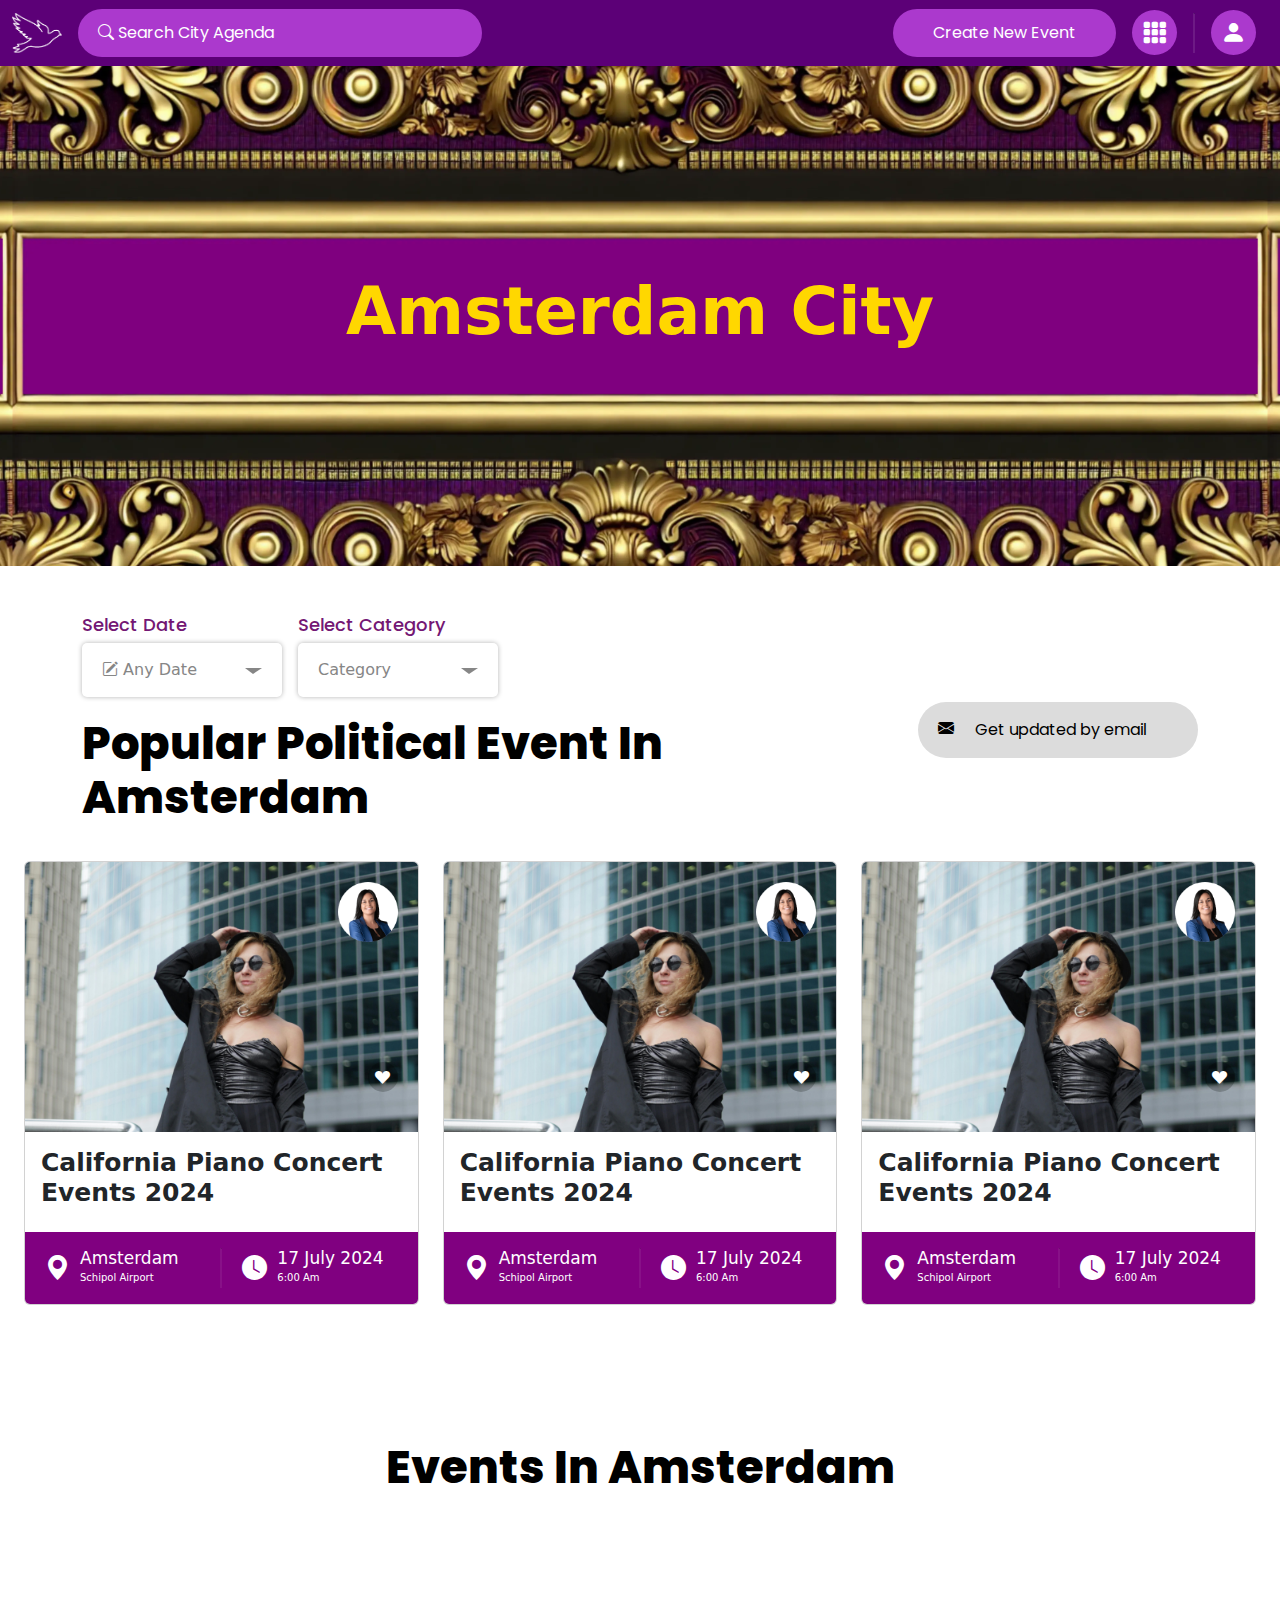
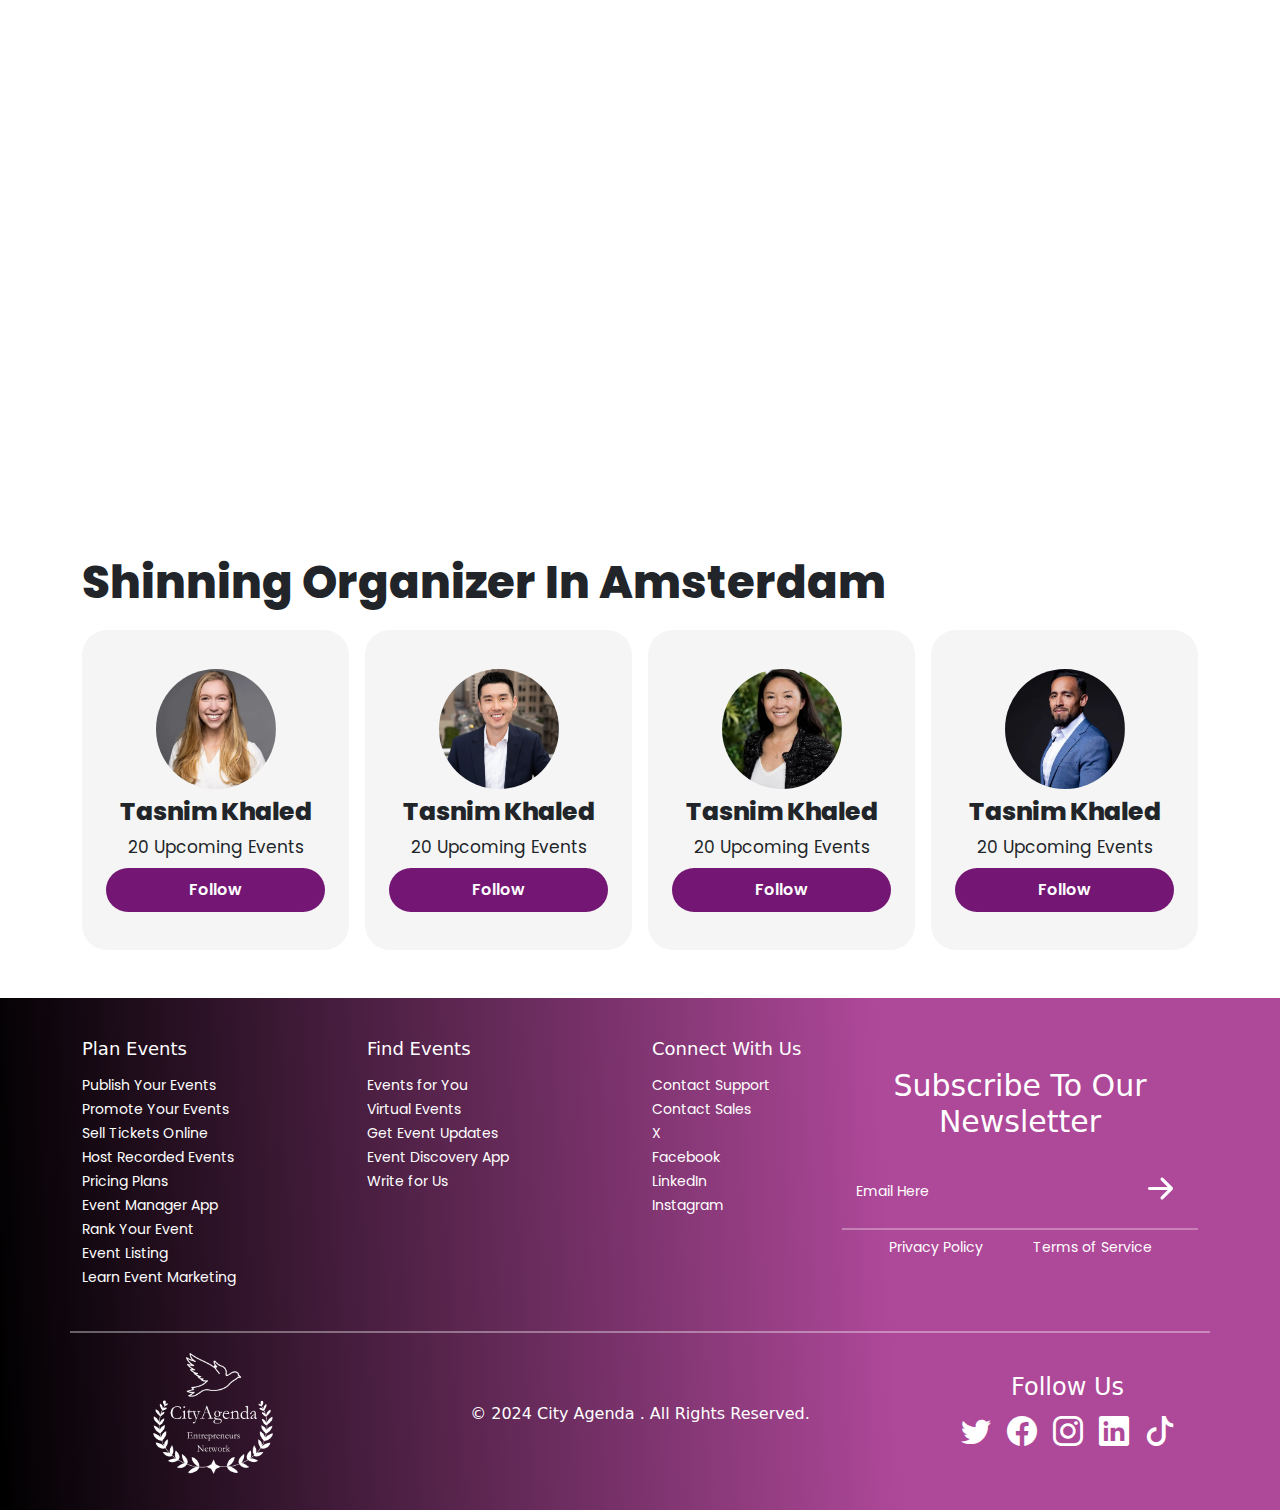
==== commit 63638de7: "done with integration of the style for the new tamplete" ====
--- a/amesterdamPage.html
+++ b/amesterdamPage.html
@@ -20,7 +20,7 @@
     <nav class="navbar navbar-expand-lg main-nav container-fluid">
         <div class="w-100 justify-content-center">
             <div class="row w-100 align-items-center justify-content-end justify-content-sm-between">
-                <div class="col-md-7 ps-4 col-sm-10 d-flex align-items-center justify-content-between justify-content-sm-start">
+                <div class="col-md-7 ps-4 col-sm-10 d-flex align-items-center  justify-content-sm-start">
                     <!-- Logo -->
                     <a class="navbar-brand" href="#">
                         <img src="img/Logo.png" alt="Logo">
@@ -33,16 +33,15 @@
                 </div>
                 <!-- Toggler Button for Mobile -->
                 <div class="col-2 d-lg-none d-flex justify-content-end mt-0 mt-lg-0">
-                    <button class="navbar-toggler p-2" type="button" data-bs-toggle="collapse" data-bs-target="#navbarNavAltMarkup" aria-controls="navbarNavAltMarkup" aria-expanded="false" aria-label="Toggle navigation">
+                    <button class="navbar-toggler p-2" type="button" onclick="toggleSidebar()">
                         <span class="navbar-toggler-icon"></span>
                     </button>
                 </div>
                 <!-- Navbar Links -->
                 <div class="col-md-5 col-sm-12 collapse navbar-collapse justify-content-end" id="navbarNavAltMarkup">
                     <div class="d-flex gap-3 align-items-center nav-control justify-content-lg-end justify-content-between pt-lg-0 pb-lg-0 pt-sm-3 pb-sm-3 p-0">
-                        <a href="#"><button class="new-event" >Create New Event</button></a>
+                        <a href="create-new-event-page.html"><button class="new-event">Create New Event</button></a>
                         <div class="nav-action d-flex gap-3 align-items-center">
-                            <!-- <i class="bi bi-people-fill"></i> -->
                             <i class="bi bi-grid-3x3-gap-fill"></i>
                             <hr class="d-none d-sm-block">
                             <i class="bi bi-person-fill"></i>
--- a/css/styles.css
+++ b/css/styles.css
@@ -374,7 +374,7 @@
 
 .card .cardImg{
     width: 100%;
-    height: 280px;
+    height: 270px!important;
     object-fit: cover;
 }
 
--- a/css/responsive.css
+++ b/css/responsive.css
@@ -213,6 +213,10 @@
         padding:10px 13px;
     }
 
+    .card .cardImg{
+        height: 180px!important;
+    }
+
     .heartIcon{
         top: 130px!important;
     }
@@ -223,15 +227,15 @@
 
     .card-body h3{
         font-size: 17px;
+    }
+
+    .nav-form-search{
+        width: 60%!important;
     }
 
     .user-id{
         width: 40px!important;
         height:40px!important;
     }
-
-    .card .cardImg{
-        height: 180px!important;
-    }
     
 }